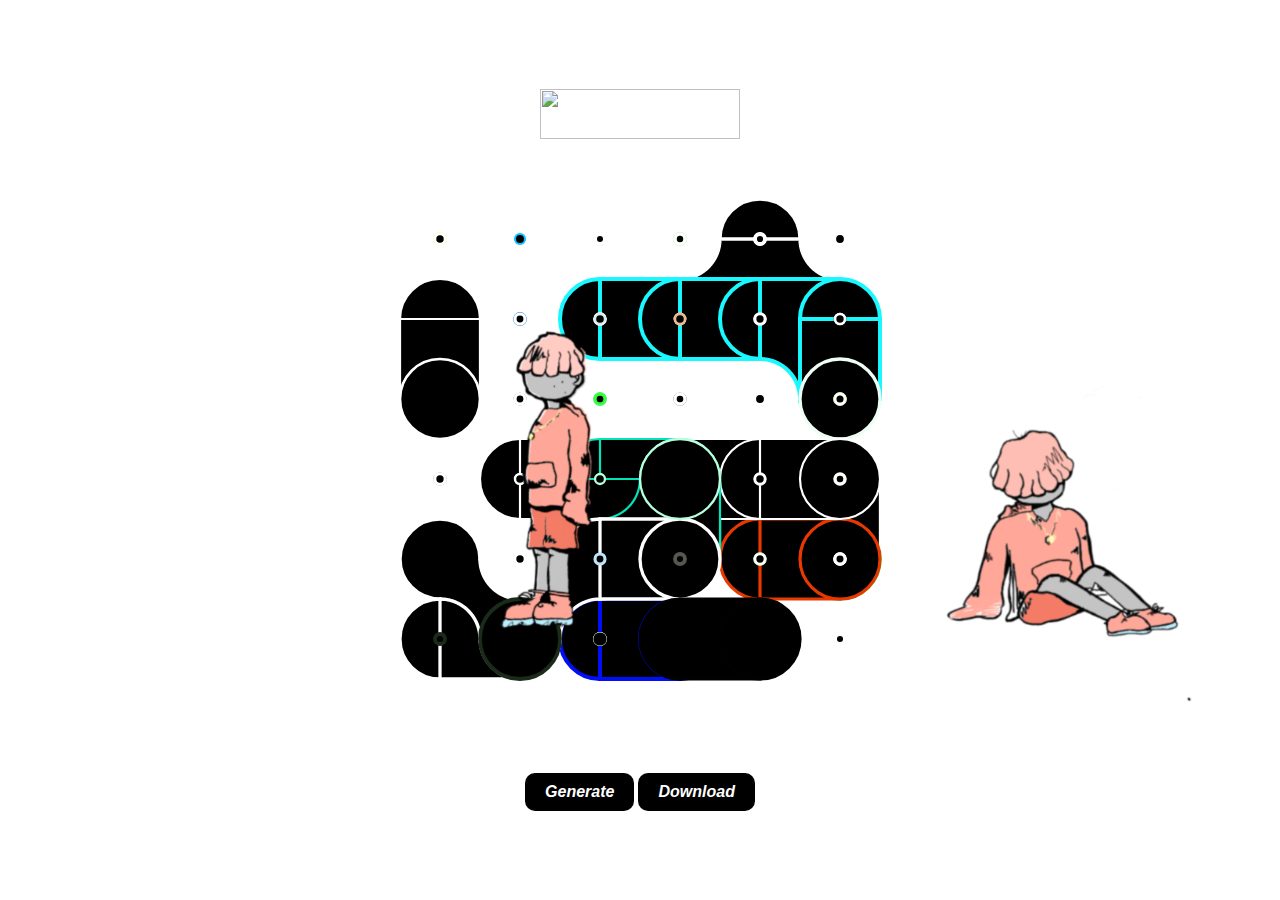
==== index.html @ 85547076 "Add files via upload" ====
<!DOCTYPE html>
<html lang="en">
<head>
    <meta charset="UTF-8">
    <title>Your Art Application</title>
    <link rel="stylesheet" href="styles.css">
</head>
<body>

    
    
    
    <div class="center-container">
        <img src="Images/More-toon2.PNG" alt="" class="toon1">
    
    
    
        <img src="Images/More-toon1.PNG" alt="" class="toon2">
        <img src="images/More-logo.png" alt="" class="small-image">
        <div id="sketch-container"></div>
        <div>
            
            <button id="generateButton" class="generate-button">Generate</button>
            
            <button id="downloadButton" class="download-button">Download</button>
            
        </div>
        <!-- <input type="range" id="rowsSlider" min="2" max="20" value="5"> -->
        
    </div>
        <script src="sketch2.js"></script>
        <script src="p5.min.js"></script>
        
</body>
</html>
---- styles.css ----
body {
    margin: 0;
    padding: 0;
    display: flex;
    justify-content: center;
    align-items: center;
    min-height: 100vh;
    background-color: white; /* Set your desired background color */
}

.web-container {
    display: flex;
    flex-direction: row;
    align-items: center;
}

.center-container {
    display: flex;
    flex-direction: column;
    align-items: center;
    
}

#sketch-container {
    /* Add any specific styles for your sketch container here */
    
}



#generateButton {
    margin-top: 30px; /* Adjust as needed for spacing */
    /* margin-left: 20px; */
    /* Add any specific styles for your button here */
}

/* Add any specific styles for the "Generate" button here */
.generate-button {
    background-color: #000000; /* Background color */
    color: white; /* Text color */
    padding: 10px 20px; /* Padding (top/bottom, left/right) */
    font-size: 16px; /* Font size */
    font-family: "Helvetica", sans-serif; /* Specify Helvetica as the font */
    font-style: italic; /* Set the font style to italic */
    font-weight: bold;
    border: none; /* Remove border */
    border-radius: 10px;
    cursor: pointer; /* Add a pointer cursor on hover */
    transition: transform 0.2s; /* Add a transition for the transform property */
}

.generate-button:hover {
    background-color: white; /* Darker background color on hover */
    color: black;
    border: 1px solid black; /* Add a 2px solid black border on hover */
}

.generate-button:active {
    transform: scale(0.95); /* Shrink the button on active (pressed) state */
}

.small-image {
    width: 200px; /* Set the desired width */
    height: 50px; /* Maintain aspect ratio */
}

.toon2 {
    width: 400px; /* Set the desired width */
    height: 400px; /* Maintain aspect ratio */
    position: absolute;
    left: 850px;
    top: 350px ;
}

.toon1 {
    width: 400px;
    height: 400px;
    position: absolute;
    top: 275px;
    left: 350px;
    transform: rotate(4deg);

}

/* Add any specific styles for the "Generate" button here */
.download-button {
    background-color: #000000; /* Background color */
    color: white; /* Text color */
    padding: 10px 20px; /* Padding (top/bottom, left/right) */
    font-size: 16px; /* Font size */
    font-family: "Helvetica", sans-serif; /* Specify Helvetica as the font */
    font-style: italic; /* Set the font style to italic */
    font-weight: bold;
    border: none; /* Remove border */
    border-radius: 10px;
    cursor: pointer; /* Add a pointer cursor on hover */
    transition: transform 0.2s; /* Add a transition for the transform property */
}

.download-button:hover {
    background-color: white; /* Darker background color on hover */
    color: black;
    border: 1px solid black; /* Add a 2px solid black border on hover */
}

.download-button:active {
    transform: scale(0.95); /* Shrink the button on active (pressed) state */
}
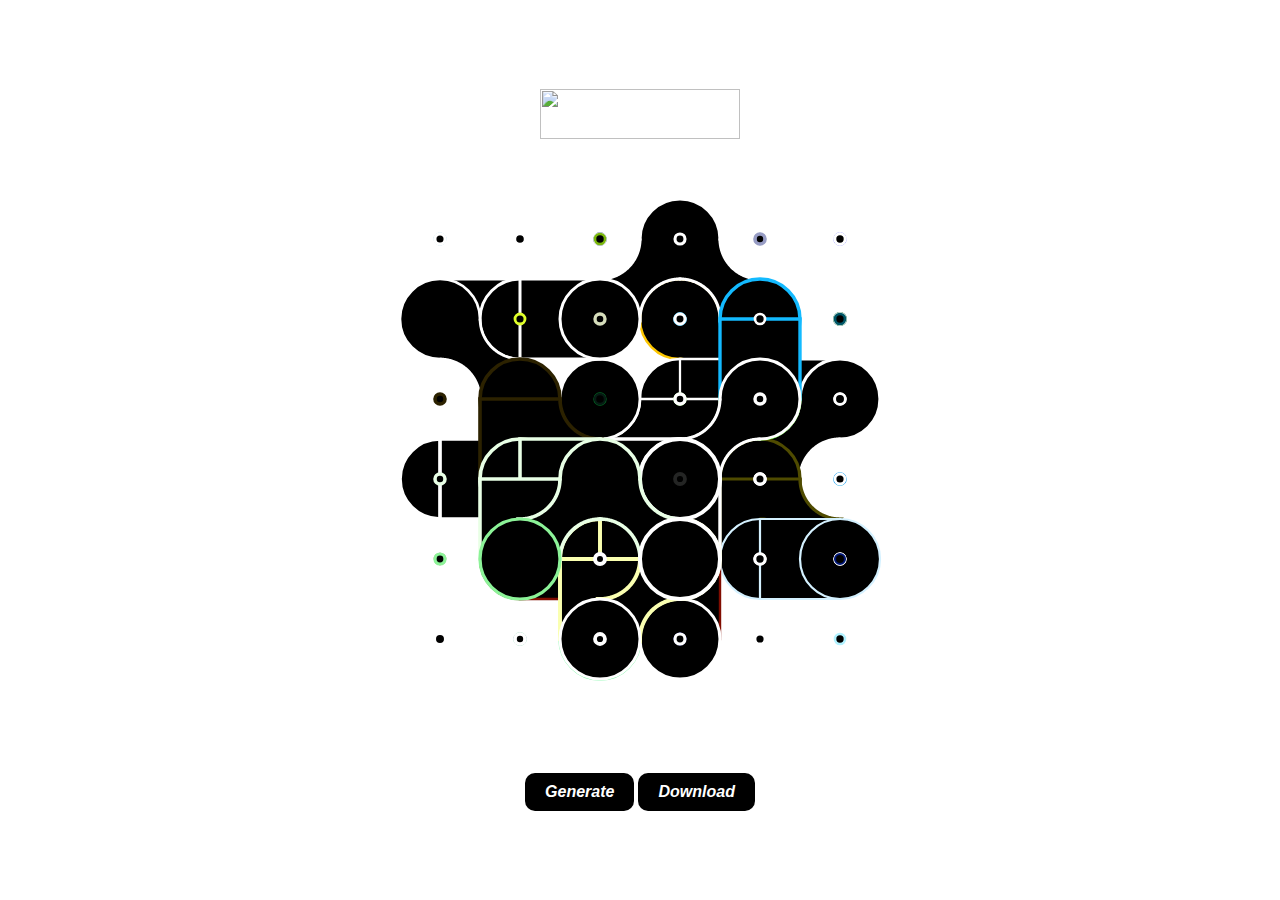
==== commit e74c9155: "Update index.html" ====
--- a/index.html
+++ b/index.html
@@ -11,11 +11,6 @@
     
     
     <div class="center-container">
-        <img src="Images/More-toon2.PNG" alt="" class="toon1">
-    
-    
-    
-        <img src="Images/More-toon1.PNG" alt="" class="toon2">
         <img src="images/More-logo.png" alt="" class="small-image">
         <div id="sketch-container"></div>
         <div>
